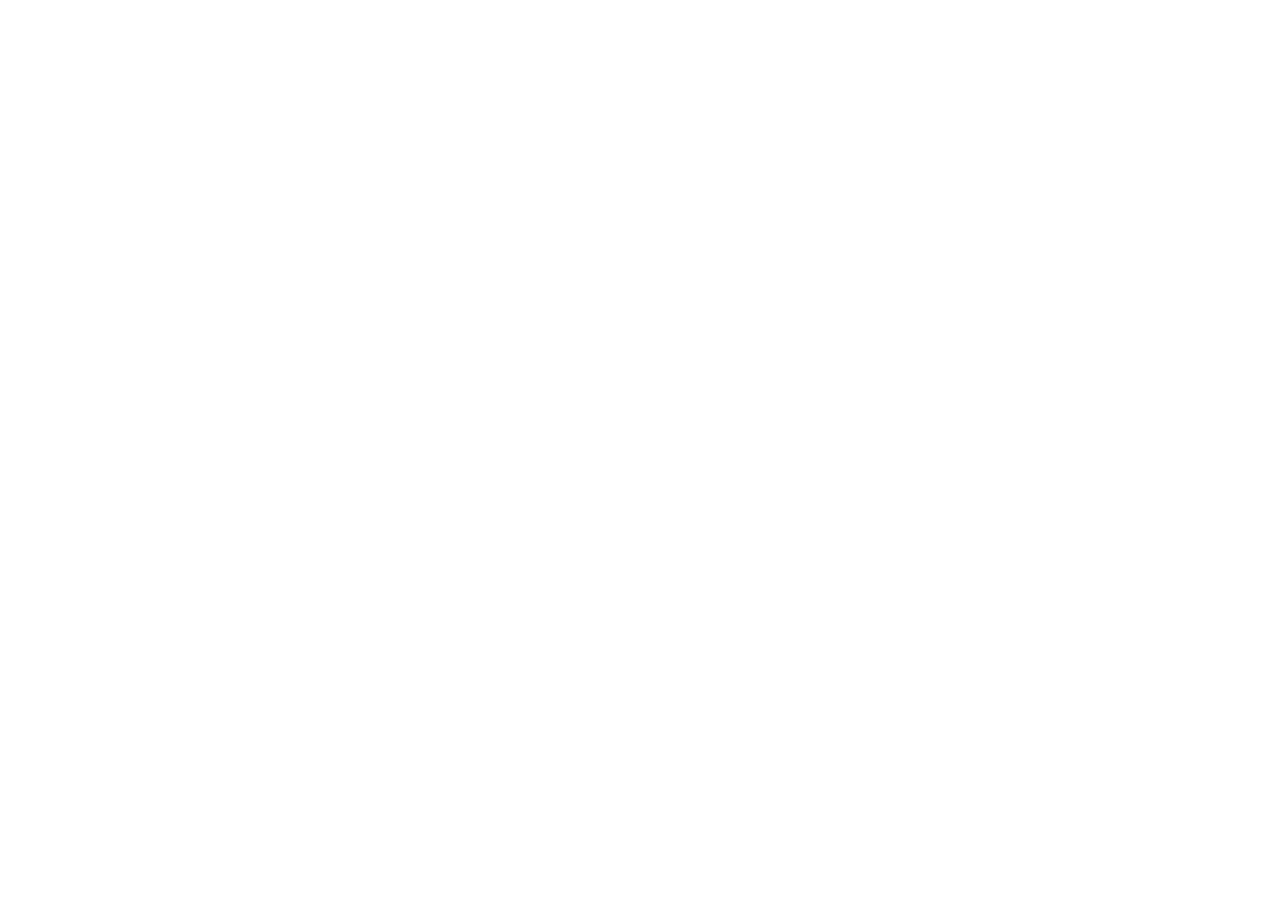
==== index.html @ 72a5c547 "Se crearon las estructuras base de los archivos" ====
<!DOCTYPE html>
<html lang="es">
<head>
    <meta charset="UTF-8">
    <meta name="viewport" content="width=device-width, initial-scale=1.0">
    <title>Inicio</title>
</head>
<body>
    
</body>
</html>
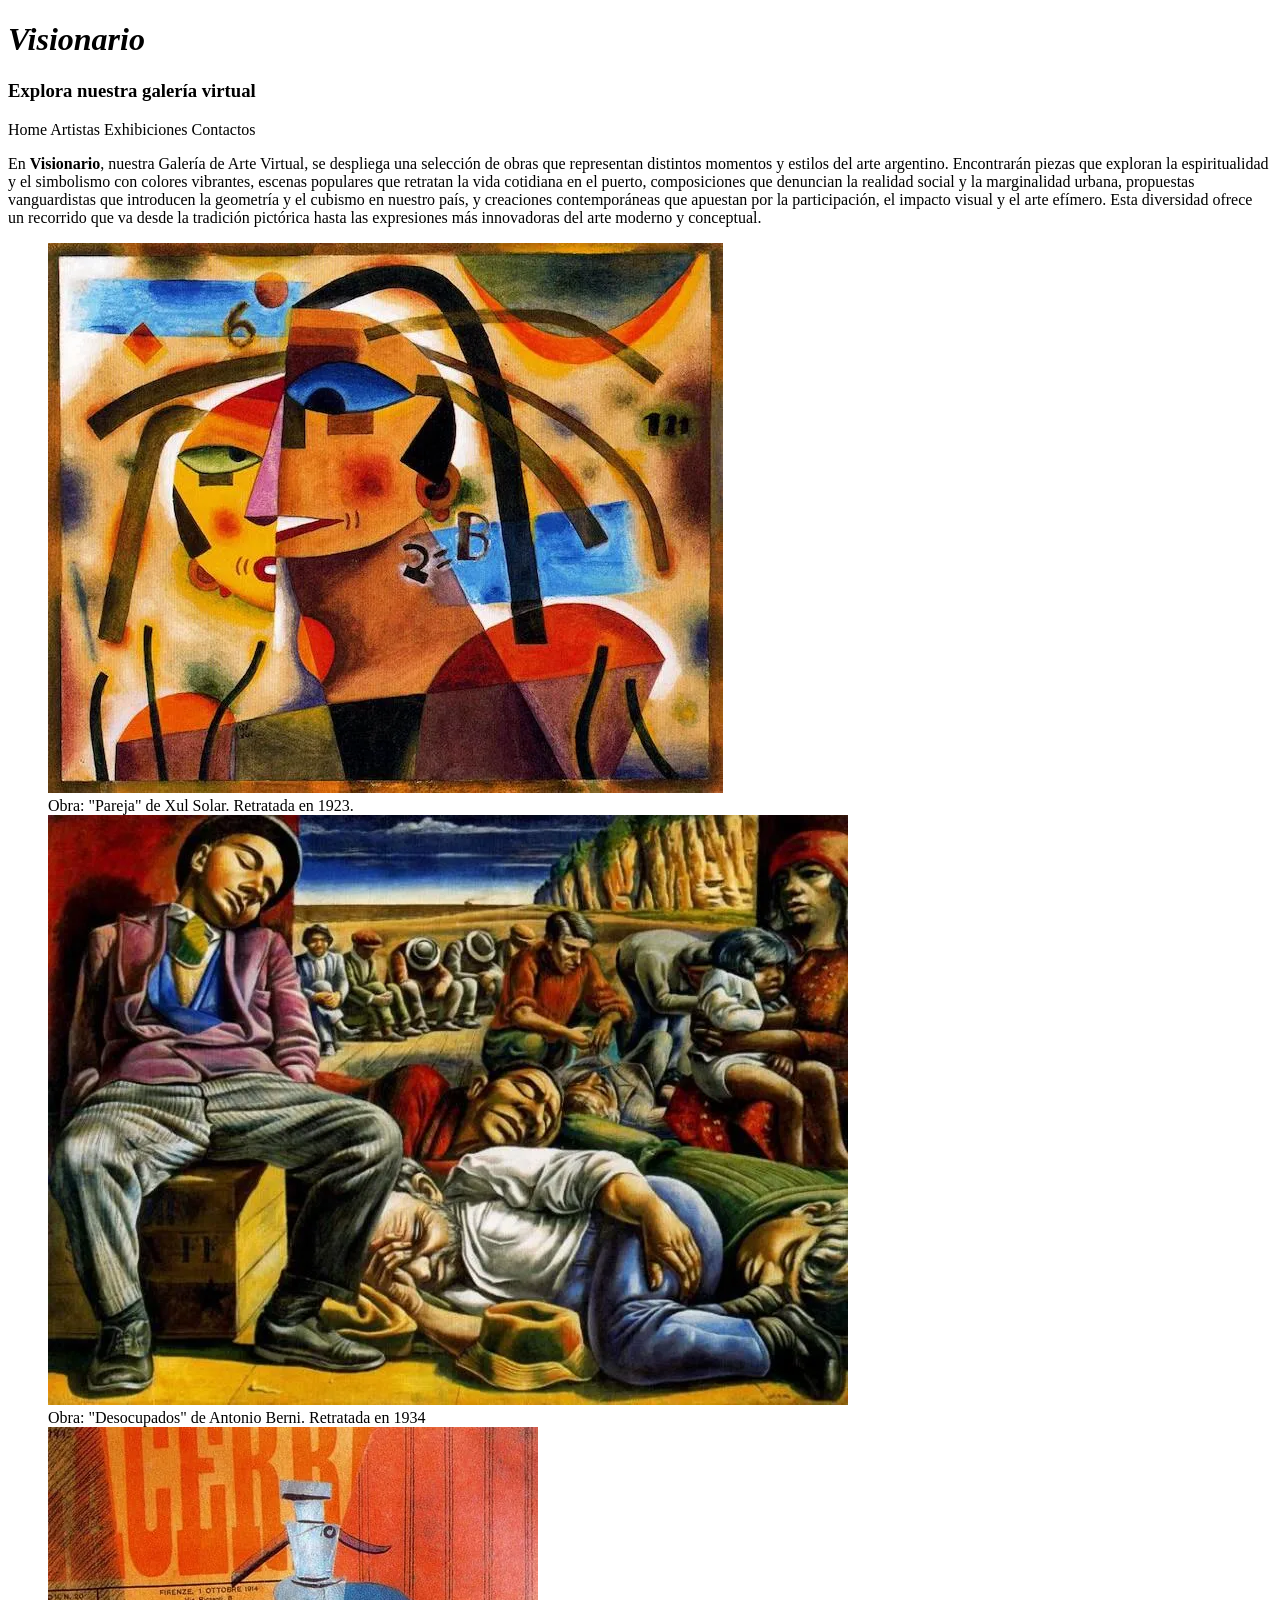
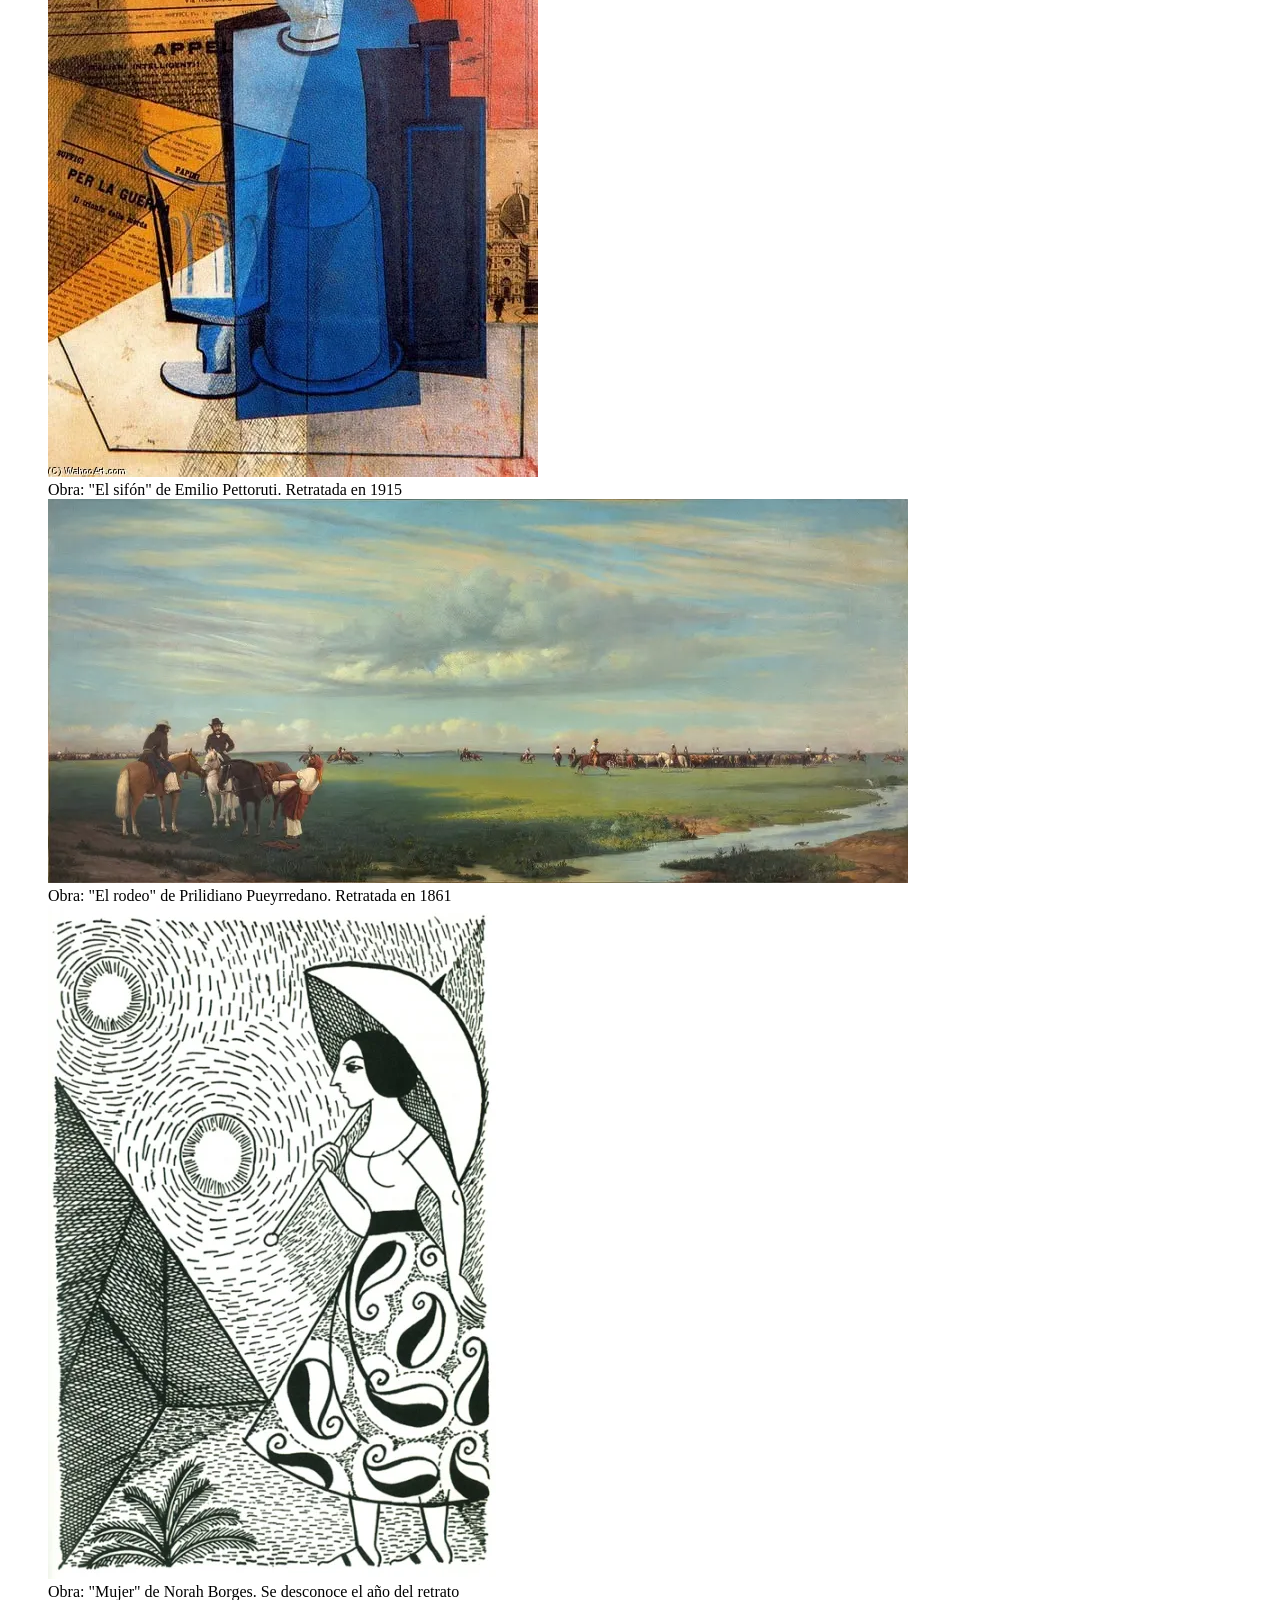
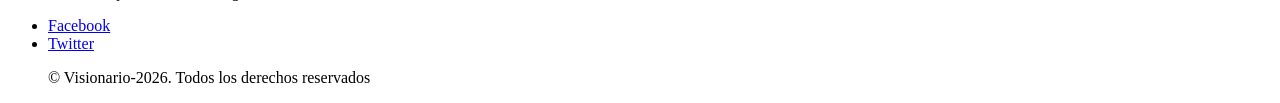
==== commit 206b1590: "Se terminó de estructuras el HTML del inicio, se agregaron etiquetas básicas, body, nav, main, secti" ====
--- a/index.html
+++ b/index.html
@@ -1,11 +1,54 @@
 <!DOCTYPE html>
 <html lang="es">
-<head>
-    <meta charset="UTF-8">
-    <meta name="viewport" content="width=device-width, initial-scale=1.0">
-    <title>Inicio</title>
-</head>
-<body>
-    
+    <head>
+        <meta charset="UTF-8">
+        <meta name="viewport" content="width=device-width, initial-scale=1.0">
+        <title>Inicio</title>
+        <link rel="stylesheet" href="styles.css">
+    </head>
+
+ <body>
+    <header>
+        <h1><i>Visionario</i></h1>
+        <h3>Explora nuestra galería virtual</h3>
+    </header>
+
+    <nav>
+        <a>Home</a>
+        <a>Artistas</a>
+        <a>Exhibiciones</a>
+        <a>Contactos</a>
+    </nav>
+    <p>En <b>Visionario</b>, nuestra Galería de Arte Virtual, se despliega una selección de obras que representan distintos momentos y estilos del arte argentino. Encontrarán piezas que exploran la espiritualidad y el simbolismo con colores vibrantes, escenas populares que retratan la vida cotidiana en el puerto, composiciones que denuncian la realidad social y la marginalidad urbana, propuestas vanguardistas que introducen la geometría y el cubismo en nuestro país, y creaciones contemporáneas que apuestan por la participación, el impacto visual y el arte efímero. Esta diversidad ofrece un recorrido que va desde la tradición pictórica hasta las expresiones más innovadoras del arte moderno y conceptual.</p>
+<main>
+    <section>
+    <aside>
+        <figure><img src="assets/img/Alejandro_Xul_Solar_Pareja_obra.webp" alt="Pareja-Xul-Solar-1923">  
+            <figcaption>Obra: "Pareja" de Xul Solar. Retratada en 1923. </figcaption> 
+        <img src="assets/img/antonio-berni-desocupados-1934.webp" alt="Desocupados-Antonio Berni-1934"> 
+            <figcaption>Obra: "Desocupados" de Antonio Berni. Retratada en 1934</figcaption>
+        <img src="assets/img/EMILIO-PETTORUTI-THE-SIPHON.webp" alt="El sifón-Emilio-Pettoruti-1915"> 
+            <figcaption>Obra: "El sifón" de Emilio Pettoruti. Retratada en 1915</figcaption>
+        <img src="assets/img/El-rodeo.webp" alt="El-rodeo-Prilidiano-Pueyrredon-1861"> 
+            <figcaption>Obra: "El rodeo" de Prilidiano Pueyrredano. Retratada en 1861</figcaption>
+        <img src="assets/img/norahborges13.webp" alt="Mujer-Norah-Borges"> 
+            <figcaption>Obra: "Mujer" de Norah Borges. Se desconoce el año del retrato</figcaption>
+        </figure>
+    </aside>
+     
+    </section>
+</main>
+<footer>
+  <div class="footer-content">
+
+    <ul class="social-links">
+      <li><a href="https://facebook.com">Facebook</a></li>
+      <li><a href="https://twitter.com">Twitter</a></li>
+      <p>© Visionario-2026. Todos los derechos reservados </p>
+
+    </ul>
+  </div>
+</footer>
+
 </body>
 </html>
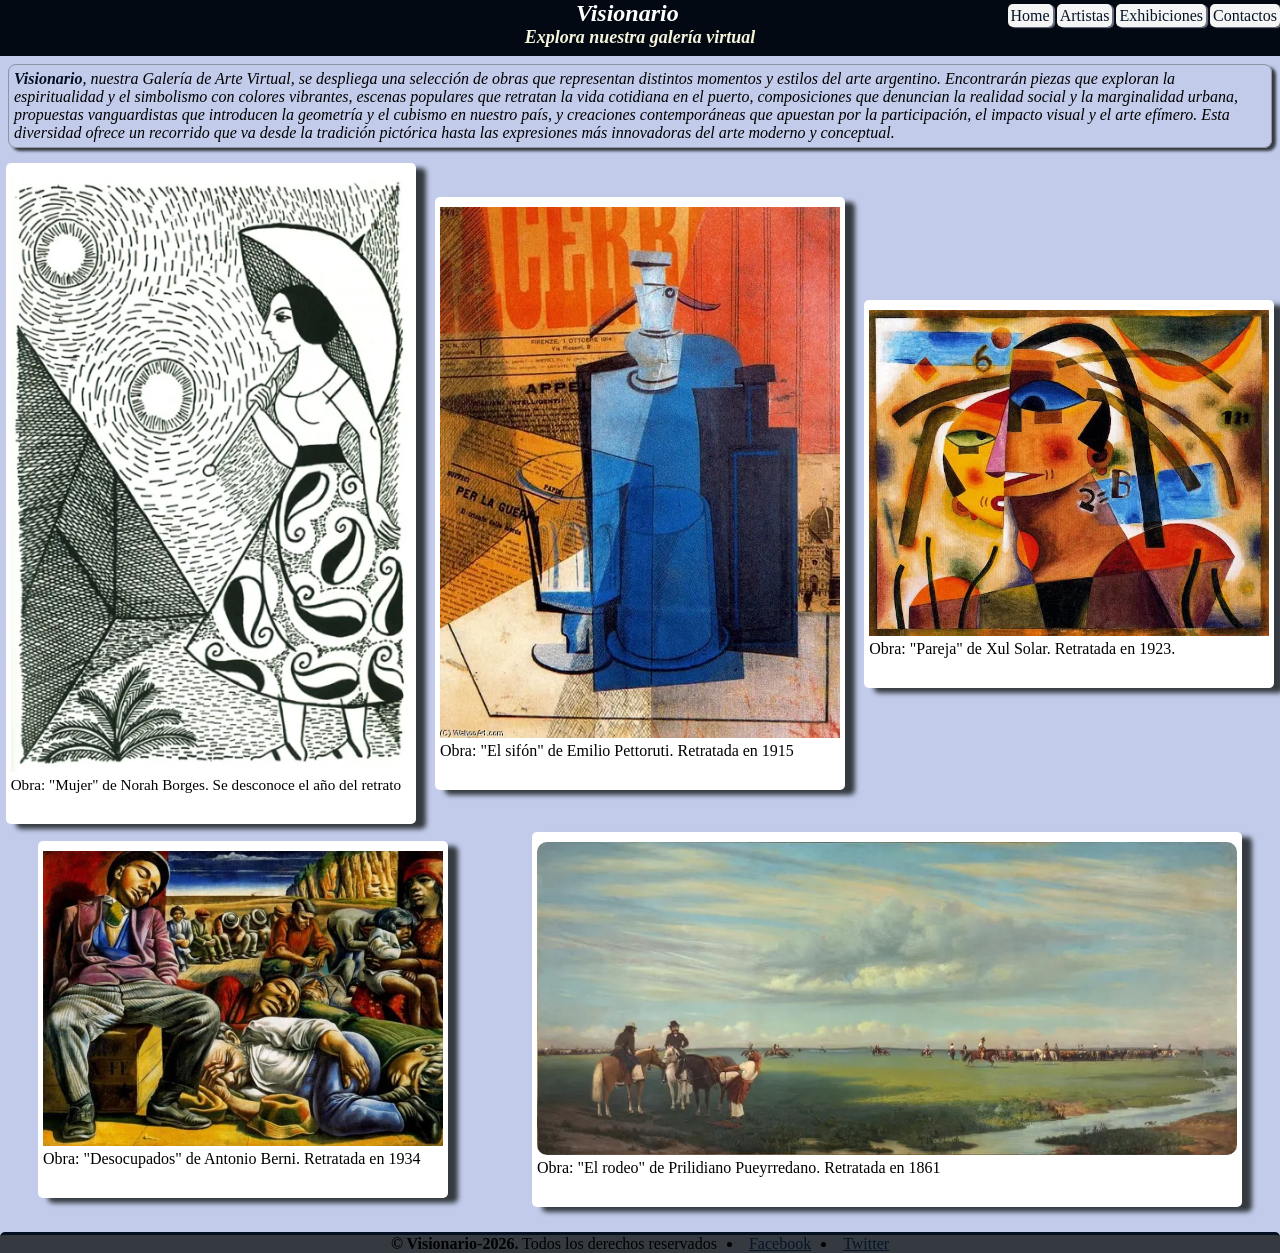
==== commit 44e58308: "Fix: se borraron algunas etiquetas como el aside que no respetaban la semántica y se reposicionaron " ====
--- a/index.html
+++ b/index.html
@@ -4,51 +4,61 @@
         <meta charset="UTF-8">
         <meta name="viewport" content="width=device-width, initial-scale=1.0">
         <title>Inicio</title>
-        <link rel="stylesheet" href="styles.css">
+        <link rel="stylesheet" href="./assets/css/Serena.css">
     </head>
 
  <body>
     <header>
-        <h1><i>Visionario</i></h1>
-        <h3>Explora nuestra galería virtual</h3>
+        <nav>
+            <h1 class="h1">
+                <i>Visionario</i>
+            </h1>
+            <section>
+                <a class="links">Home</a>
+                <a class="links">Artistas</a>
+                <a class="links">Exhibiciones</a>
+                <a class="links">Contactos</a>
+
+            </section>
+        </nav>
+        <h3><i>Explora nuestra galería virtual</i></h3>
+        
     </header>
-
-    <nav>
-        <a>Home</a>
-        <a>Artistas</a>
-        <a>Exhibiciones</a>
-        <a>Contactos</a>
-    </nav>
-    <p>En <b>Visionario</b>, nuestra Galería de Arte Virtual, se despliega una selección de obras que representan distintos momentos y estilos del arte argentino. Encontrarán piezas que exploran la espiritualidad y el simbolismo con colores vibrantes, escenas populares que retratan la vida cotidiana en el puerto, composiciones que denuncian la realidad social y la marginalidad urbana, propuestas vanguardistas que introducen la geometría y el cubismo en nuestro país, y creaciones contemporáneas que apuestan por la participación, el impacto visual y el arte efímero. Esta diversidad ofrece un recorrido que va desde la tradición pictórica hasta las expresiones más innovadoras del arte moderno y conceptual.</p>
-<main>
-    <section>
-    <aside>
-        <figure><img src="assets/img/Alejandro_Xul_Solar_Pareja_obra.webp" alt="Pareja-Xul-Solar-1923">  
-            <figcaption>Obra: "Pareja" de Xul Solar. Retratada en 1923. </figcaption> 
-        <img src="assets/img/antonio-berni-desocupados-1934.webp" alt="Desocupados-Antonio Berni-1934"> 
-            <figcaption>Obra: "Desocupados" de Antonio Berni. Retratada en 1934</figcaption>
-        <img src="assets/img/EMILIO-PETTORUTI-THE-SIPHON.webp" alt="El sifón-Emilio-Pettoruti-1915"> 
-            <figcaption>Obra: "El sifón" de Emilio Pettoruti. Retratada en 1915</figcaption>
-        <img src="assets/img/El-rodeo.webp" alt="El-rodeo-Prilidiano-Pueyrredon-1861"> 
-            <figcaption>Obra: "El rodeo" de Prilidiano Pueyrredano. Retratada en 1861</figcaption>
-        <img src="assets/img/norahborges13.webp" alt="Mujer-Norah-Borges"> 
-            <figcaption>Obra: "Mujer" de Norah Borges. Se desconoce el año del retrato</figcaption>
-        </figure>
-    </aside>
-     
-    </section>
-</main>
-<footer>
-  <div class="footer-content">
-
-    <ul class="social-links">
-      <li><a href="https://facebook.com">Facebook</a></li>
-      <li><a href="https://twitter.com">Twitter</a></li>
-      <p>© Visionario-2026. Todos los derechos reservados </p>
-
-    </ul>
-  </div>
-</footer>
-
+    
+    
+    <main >
+    <p class="presentacion"> <b>Visionario</b>, nuestra Galería de Arte Virtual, se despliega una selección de obras que representan distintos momentos y estilos del arte argentino. Encontrarán piezas que exploran la espiritualidad y el simbolismo con colores vibrantes, escenas populares que retratan la vida cotidiana en el puerto, composiciones que denuncian la realidad social y la marginalidad urbana, propuestas vanguardistas que introducen la geometría y el cubismo en nuestro país, y creaciones contemporáneas que apuestan por la participación, el impacto visual y el arte efímero. Esta diversidad ofrece un recorrido que va desde la tradición pictórica hasta las expresiones más innovadoras del arte moderno y conceptual.</p>
+        <section  class="contenedor">
+                <figure class="figures">
+                    <img src="assets/img/norahborges13.webp" alt="Mujer-Norah-Borges">
+                    <figcaption style="font-size:95%">Obra: "Mujer" de Norah Borges. Se desconoce el año del retrato</figcaption>
+                </figure>        
+                <figure class="figures">
+                    <img src="assets/img/EMILIO-PETTORUTI-THE-SIPHON.webp" alt="El sifón-Emilio-Pettoruti-1915">
+                    <figcaption>Obra: "El sifón" de Emilio Pettoruti. Retratada en 1915</figcaption>
+                </figure>
+                <figure class="figures">
+                    <img src="assets/img/Alejandro_Xul_Solar_Pareja_obra.webp" alt="Pareja-Xul-Solar-1923">
+                    <figcaption>Obra: "Pareja" de Xul Solar. Retratada en 1923. </figcaption> 
+                </figure>
+                <figure class="figures">
+                    <img src="assets/img/antonio-berni-desocupados-1934.webp" alt="Desocupados-Antonio Berni-1934" id="desocupados">
+                    <figcaption>Obra: "Desocupados" de Antonio Berni. Retratada en 1934</figcaption>
+                </figure>
+                <figure class="figures">
+                    <img src="assets/img/El-rodeo.webp" alt="El-rodeo-Prilidiano-Pueyrredon-1861" id="el-rodeo">
+                    <figcaption>Obra: "El rodeo" de Prilidiano Pueyrredano. Retratada en 1861</figcaption>
+                </figure>
+        </section>
+    </main>
+    <footer>
+        <div class="footer-contenido">
+            <ul class="social-links">
+                <p><strong>© Visionario-2026.</strong> Todos los derechos reservados </p>
+                <li><a href="https://facebook.com">Facebook</a></li>
+                <li><a href="https://twitter.com">Twitter</a></li>
+            </ul>
+        </div>
+    </footer>
 </body>
 </html>
--- a/assets/css/Serena.css
+++ b/assets/css/Serena.css
@@ -0,0 +1,129 @@
+* {
+    margin:0;
+    padding:0;
+}
+
+body {
+    background-color: #c2cbea;
+}
+
+header {     
+    background-color: #020913;
+    margin-top: 0px;
+    padding-bottom:8px;
+}
+
+.h1 {
+    text-align: center;
+    color: #ffff;
+    margin-left:45%;
+}
+
+h3 {
+    text-align: center;
+    color:beige;
+    font-size: large;
+}
+
+nav {
+    display:flex;
+    flex-direction:row;
+    gap:10px;
+    align-items: baseline; 
+    justify-content: space-between;
+}
+
+
+/*le damos estilo propio al parrafo de presentación*/
+.presentacion {
+    font-family: Georgia, 'Times New Roman', Times, serif;
+    font-style: italic;
+    border-style: solid;
+    border-width: 1px;
+    border-color: rgb(141, 148, 163);
+    box-shadow:  4px 3px 3px#343A40;
+    border-radius: 8px;
+    margin: 8px;
+    padding: 5px;
+    
+
+}
+
+img {
+    width: 400px;
+    height: auto;
+}
+#el-rodeo{
+    width: 700px;
+    height: auto;
+    border-radius:10px;
+}
+ 
+footer {
+    background-color: #343A40;
+    margin-top:25px;
+    margin-bottom: 0px;
+    border: #031022;
+    border-top-style: solid;
+    border-top-left-radius: 5px;
+    border-top-right-radius: 5px;   
+}
+ 
+.social-links{
+    display:flex;
+    flex-direction: row;
+    gap:10px;
+    align-items: baseline; 
+    justify-content: center;
+}
+
+
+
+
+
+a{                              /*color de los links del footer*/            
+    color: #061427;
+}
+
+
+b {
+    color: #031022;
+}
+.links {
+    box-shadow:2px 1px 1px #b3b8ca9d;
+    background-color: whitesmoke;
+    border-radius: 5px;
+    padding:3px;
+    margin-right:0;
+}
+
+.links:hover{
+    background-color: #688497;
+}
+
+ul li {
+    list-style-position: inside;
+}
+
+
+.contenedor {
+    margin-top:15px;
+    margin-bottom:5px;
+    display: flex;    
+    flex-direction: row; /* imagen arriba, texto abajo */
+    flex-wrap: wrap;        /* permite que bajen a otra fila si no entran */
+    gap: 8px;              /* espacio entre figuras */
+    align-items: center;     /* alineación vertical */
+    justify-content: space-around; /* alineación horizontal */
+    width: 100%;
+}
+
+.figures{
+    box-shadow:10px 5px 5px #343A40;
+    background-color: rgb(255, 255, 255);
+    padding-top:10px;
+    padding-bottom:30px;
+    padding-right:5px;
+    padding-left:5px;
+    border-radius: 5px;
+}
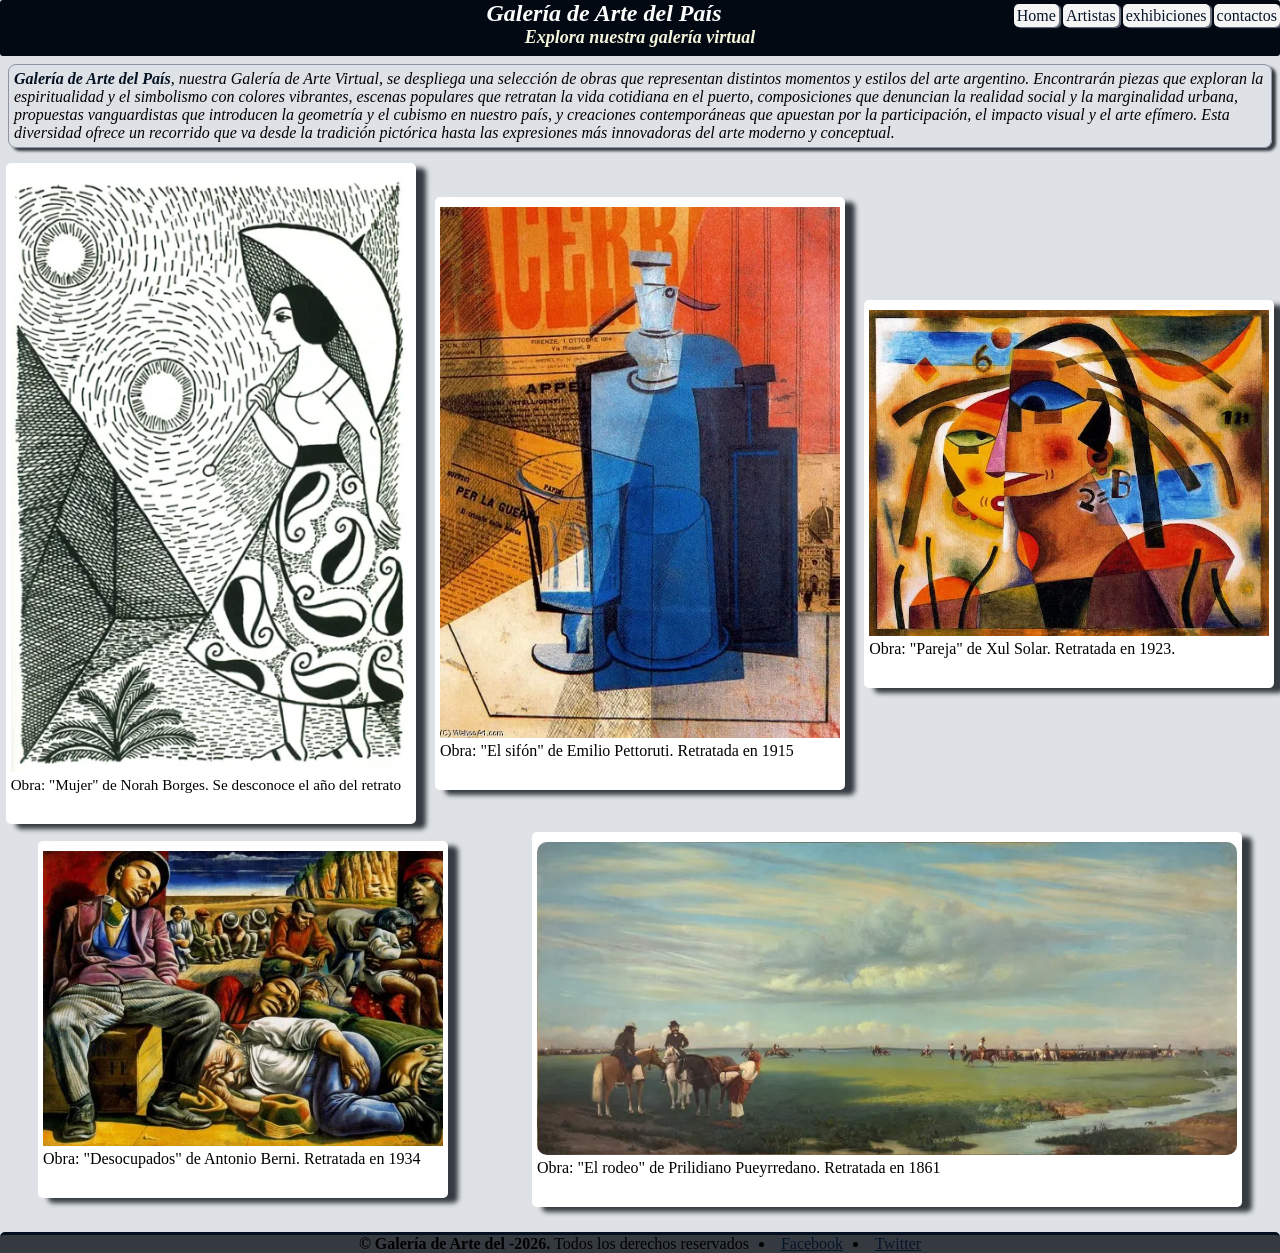
==== commit 4c070152: "se agregaron los links de navegacion en la barra de navegación. Se retocó el css para sacarle la dec" ====
--- a/index.html
+++ b/index.html
@@ -11,13 +11,13 @@
     <header>
         <nav>
             <h1 class="h1">
-                <i>Visionario</i>
+                <i>Galería de Arte del País</i>
             </h1>
             <section>
-                <a class="links">Home</a>
-                <a class="links">Artistas</a>
-                <a class="links">Exhibiciones</a>
-                <a class="links">Contactos</a>
+                <a href="index.html" class="links">Home</a>
+                <a href="artistas.html" class="links">Artistas</a>
+                <a href="exhibiciones.html" class="links">exhibiciones</a>
+                <a href="contacto.html" class="links">contactos</a>
 
             </section>
         </nav>
@@ -27,7 +27,7 @@
     
     
     <main >
-    <p class="presentacion"> <b>Visionario</b>, nuestra Galería de Arte Virtual, se despliega una selección de obras que representan distintos momentos y estilos del arte argentino. Encontrarán piezas que exploran la espiritualidad y el simbolismo con colores vibrantes, escenas populares que retratan la vida cotidiana en el puerto, composiciones que denuncian la realidad social y la marginalidad urbana, propuestas vanguardistas que introducen la geometría y el cubismo en nuestro país, y creaciones contemporáneas que apuestan por la participación, el impacto visual y el arte efímero. Esta diversidad ofrece un recorrido que va desde la tradición pictórica hasta las expresiones más innovadoras del arte moderno y conceptual.</p>
+    <p class="presentacion"> <b>Galería de Arte del País</b>, nuestra Galería de Arte Virtual, se despliega una selección de obras que representan distintos momentos y estilos del arte argentino. Encontrarán piezas que exploran la espiritualidad y el simbolismo con colores vibrantes, escenas populares que retratan la vida cotidiana en el puerto, composiciones que denuncian la realidad social y la marginalidad urbana, propuestas vanguardistas que introducen la geometría y el cubismo en nuestro país, y creaciones contemporáneas que apuestan por la participación, el impacto visual y el arte efímero. Esta diversidad ofrece un recorrido que va desde la tradición pictórica hasta las expresiones más innovadoras del arte moderno y conceptual.</p>
         <section  class="contenedor">
                 <figure class="figures">
                     <img src="assets/img/norahborges13.webp" alt="Mujer-Norah-Borges">
@@ -54,7 +54,7 @@
     <footer>
         <div class="footer-contenido">
             <ul class="social-links">
-                <p><strong>© Visionario-2026.</strong> Todos los derechos reservados </p>
+                <p><strong>© Galería de Arte del -2026.</strong> Todos los derechos reservados </p>
                 <li><a href="https://facebook.com">Facebook</a></li>
                 <li><a href="https://twitter.com">Twitter</a></li>
             </ul>
--- a/assets/css/Serena.css
+++ b/assets/css/Serena.css
@@ -4,19 +4,20 @@
 }
 
 body {
-    background-color: #c2cbea;
+    background-color: #dee2e6;
 }
 
 header {     
     background-color: #020913;
     margin-top: 0px;
     padding-bottom:8px;
+    border-radius: 3px;
 }
 
 .h1 {
     text-align: center;
     color: #ffff;
-    margin-left:45%;
+    margin-left:38%;
 }
 
 h3 {
@@ -33,7 +34,6 @@
     justify-content: space-between;
 }
 
-
 /*le damos estilo propio al parrafo de presentación*/
 .presentacion {
     font-family: Georgia, 'Times New Roman', Times, serif;
@@ -44,8 +44,7 @@
     box-shadow:  4px 3px 3px#343A40;
     border-radius: 8px;
     margin: 8px;
-    padding: 5px;
-    
+    padding: 5px; 
 
 }
 
@@ -77,10 +76,6 @@
     justify-content: center;
 }
 
-
-
-
-
 a{                              /*color de los links del footer*/            
     color: #061427;
 }
@@ -89,15 +84,16 @@
 b {
     color: #031022;
 }
-.links {
+.links {       /*decoración de los links de navegación*/
     box-shadow:2px 1px 1px #b3b8ca9d;
     background-color: whitesmoke;
     border-radius: 5px;
     padding:3px;
     margin-right:0;
+    text-decoration: none;
 }
 
-.links:hover{
+.links:hover{   /*le damos a los botones de navegacion cuando se apoya el cursor encima del mismo*/
     background-color: #688497;
 }
 
